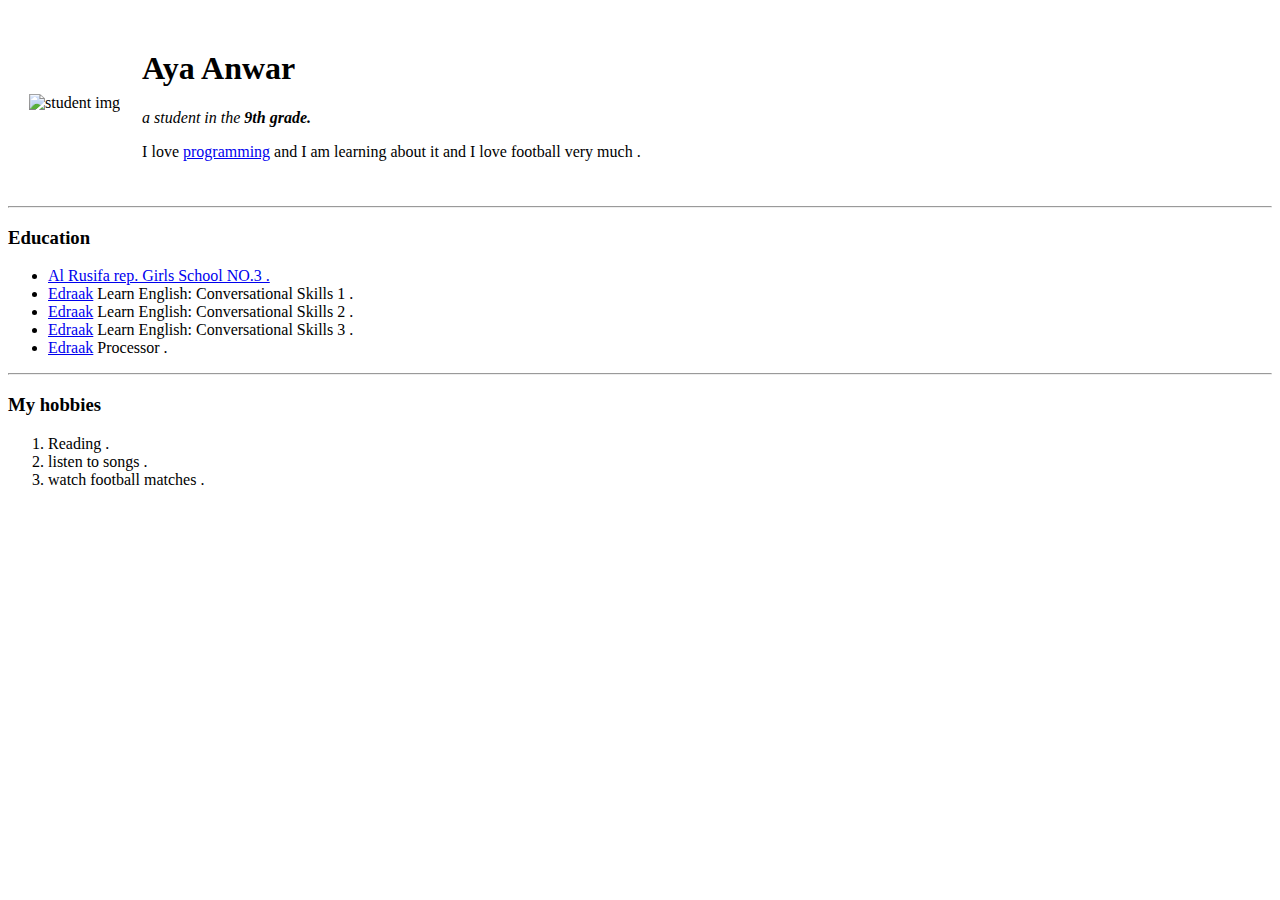
==== index.html @ ee2987c5 "add a new project" ====
<!DOCTYPE html>
<html lang="en" dir="ltr">
  <head>
    <meta charset="utf-8">
    <title>aya's personal site</title>
    <link rel="stylesheet" type="text/css" href="index.css">
    <link rel="shortcut icon" href="student.png">
  </head>
  <body>
    <table cellspacing="20">
      <tr>
        <td><img src="student2.png" alt="student img" width="70px"></td>
        <td>    <h1>Aya Anwar</h1>
            <p><em>a student in the <strong>9th grade.</strong></em></p>
            <p>I love <a href="https://en.wikipedia.org/wiki/Computer_programming"> programming</a> and I am learning about it and I love football very much .</p></td>
      </tr>
    </table>
    <hr>
    <h3>Education</h3>
    <ul>
      <li><a href="https://ar-ar.facebook.com/alruseifa"> Al Rusifa rep. Girls School NO.3 .</a></li>
      <li><a href="https://www.edraak.org/">Edraak</a> Learn English: Conversational Skills 1 .</li>
      <li><a href="https://www.edraak.org/">Edraak</a> Learn English: Conversational Skills 2 .</li>
      <li><a href="https://www.edraak.org/">Edraak</a> Learn English: Conversational Skills 3 .</li>
      <li><a href="https://www.edraak.org/">Edraak</a> Processor .</li>
    </ul>
    <hr>
    <h3>My hobbies</h3>
    <ol >
      <li>Reading .</li>
      <li>listen to songs .</li>
      <li>watch football matches .</li>
    </ol>
  </body>
</html>
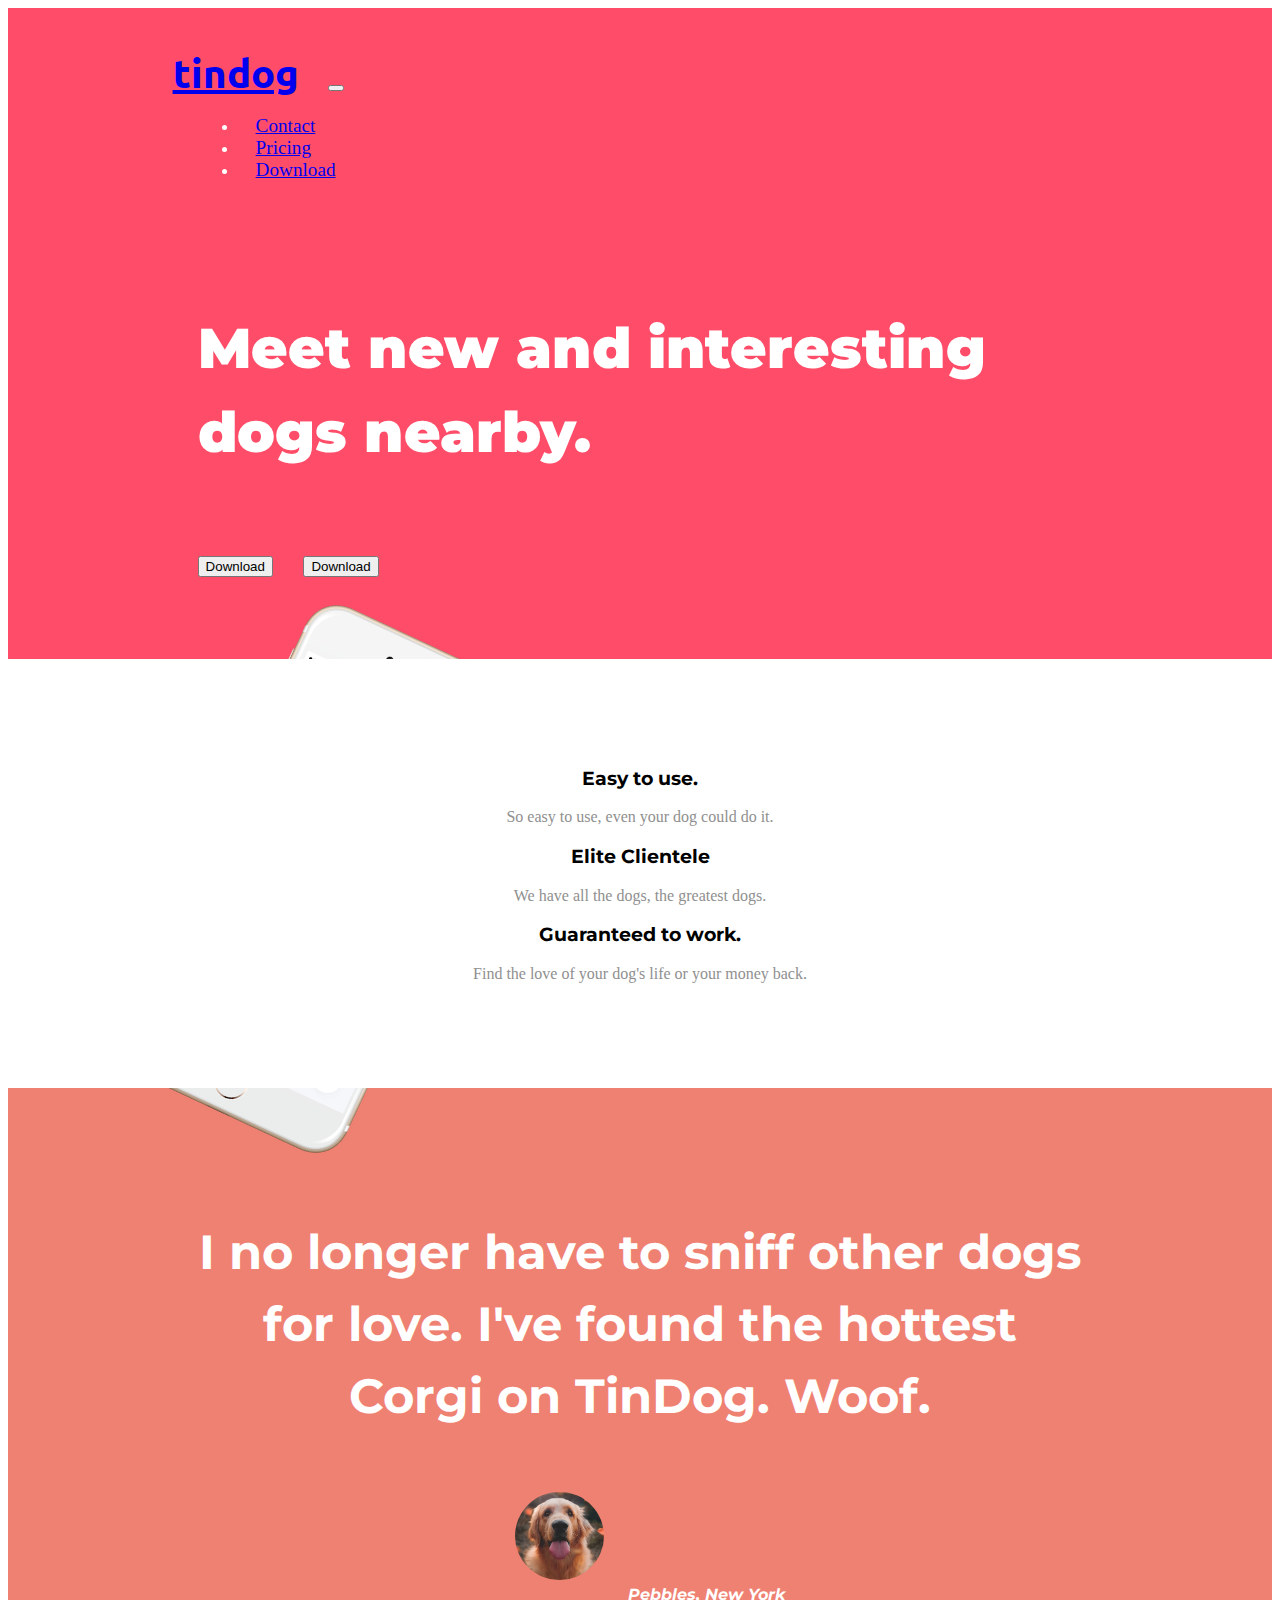
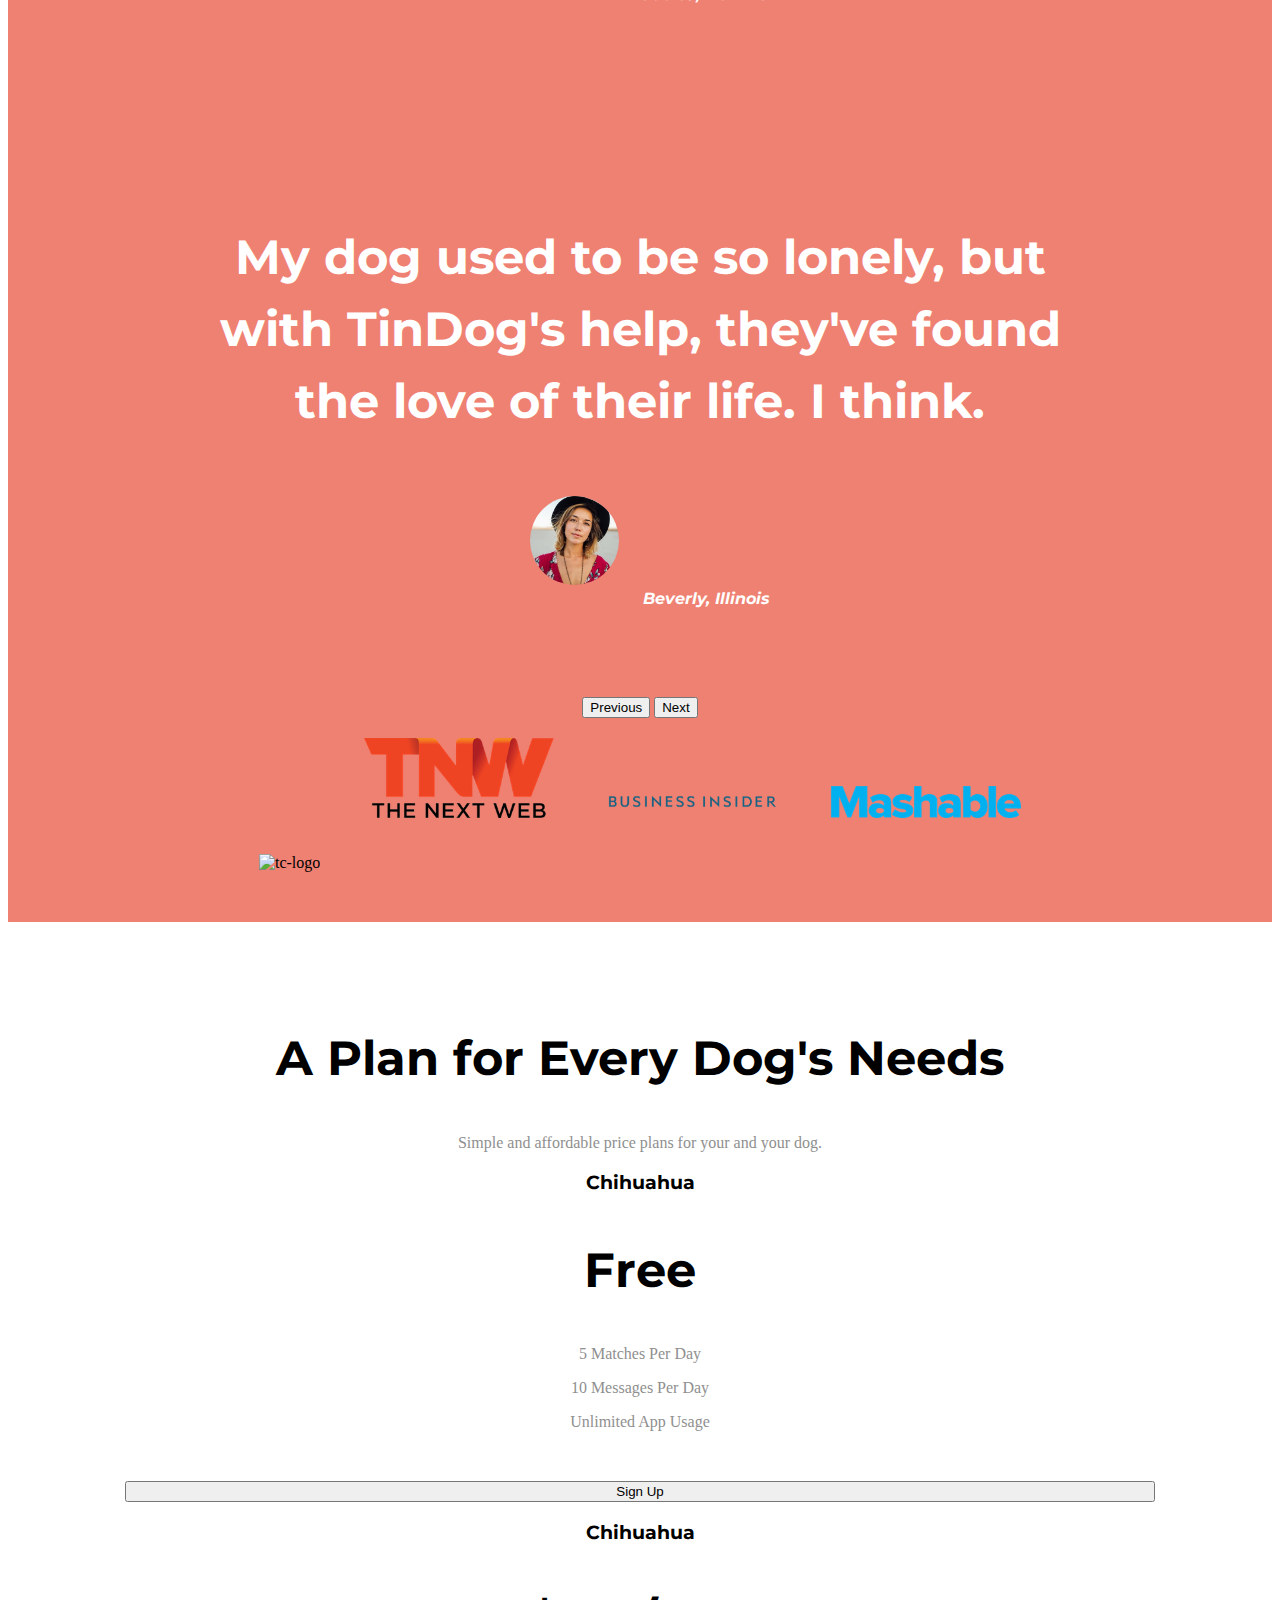
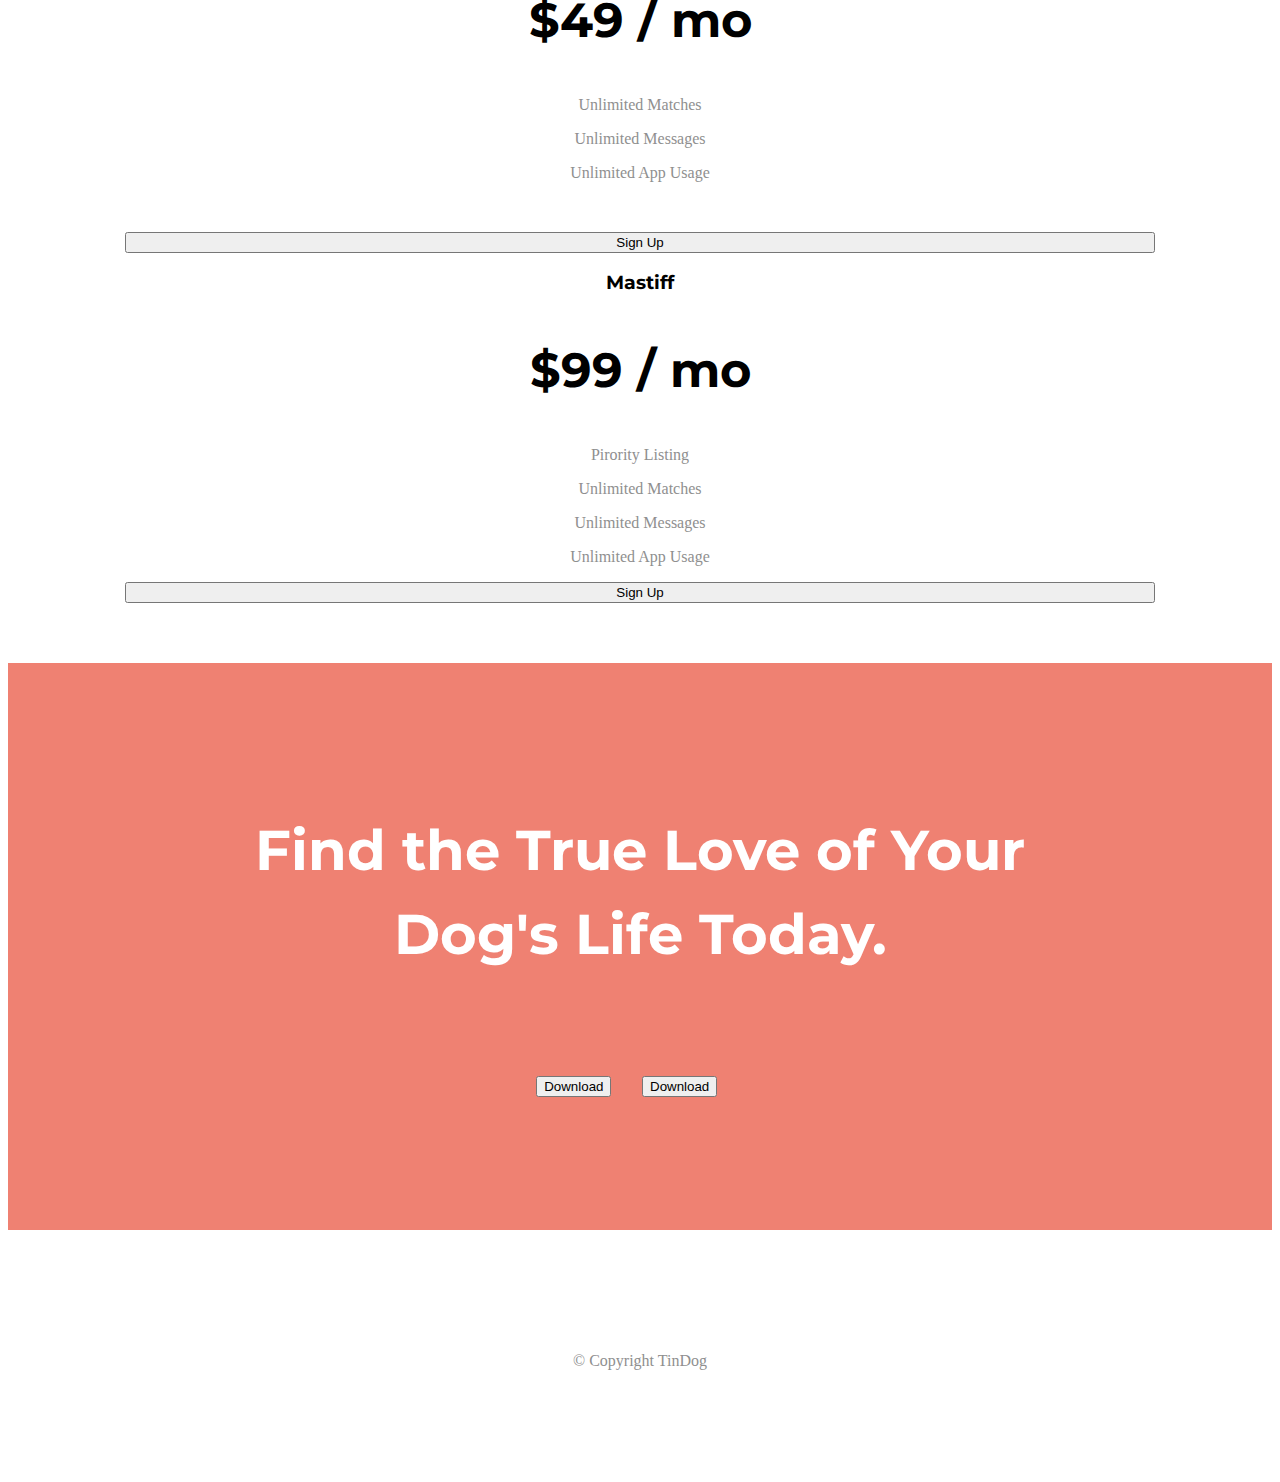
==== commit 266da840: "Add files via upload" ====
--- a/index.html
+++ b/index.html
@@ -1,35 +1,236 @@
 <!DOCTYPE html>
-<html lang="en" dir="ltr">
-  <head>
-    <meta charset="utf-8">
-    <title>aya's personal site</title>
-    <link rel="stylesheet" type="text/css" href="index.css">
-    <link rel="shortcut icon" href="student.png">
-  </head>
-  <body>
-    <table cellspacing="20">
-      <tr>
-        <td><img src="student2.png" alt="student img" width="70px"></td>
-        <td>    <h1>Aya Anwar</h1>
-            <p><em>a student in the <strong>9th grade.</strong></em></p>
-            <p>I love <a href="https://en.wikipedia.org/wiki/Computer_programming"> programming</a> and I am learning about it and I love football very much .</p></td>
-      </tr>
-    </table>
-    <hr>
-    <h3>Education</h3>
-    <ul>
-      <li><a href="https://ar-ar.facebook.com/alruseifa"> Al Rusifa rep. Girls School NO.3 .</a></li>
-      <li><a href="https://www.edraak.org/">Edraak</a> Learn English: Conversational Skills 1 .</li>
-      <li><a href="https://www.edraak.org/">Edraak</a> Learn English: Conversational Skills 2 .</li>
-      <li><a href="https://www.edraak.org/">Edraak</a> Learn English: Conversational Skills 3 .</li>
-      <li><a href="https://www.edraak.org/">Edraak</a> Processor .</li>
-    </ul>
-    <hr>
-    <h3>My hobbies</h3>
-    <ol >
-      <li>Reading .</li>
-      <li>listen to songs .</li>
-      <li>watch football matches .</li>
-    </ol>
-  </body>
+<html>
+
+<head>
+  <meta charset="utf-8">
+  <title>TinDog</title>
+  <!-- font fontawesome -->
+  <script defer src="https://use.fontawesome.com/releases/v5.15.4/js/all.js" integrity="sha384-rOA1PnstxnOBLzCLMcre8ybwbTmemjzdNlILg8O7z1lUkLXozs4DHonlDtnE7fpc" crossorigin="anonymous"></script>
+
+  <!-- bootstrap css -->
+  <link href="https://cdn.jsdelivr.net/npm/bootstrap@5.2.0/dist/css/bootstrap.min.css" rel="stylesheet" integrity="sha384-gH2yIJqKdNHPEq0n4Mqa/HGKIhSkIHeL5AyhkYV8i59U5AR6csBvApHHNl/vI1Bx" crossorigin="anonymous">
+  <!-- css stylesheet -->
+  <link rel="stylesheet" href="styles.css">
+
+  <!-- JavaScript Bundle with Popper -->
+  <script src="https://cdn.jsdelivr.net/npm/bootstrap@5.2.0/dist/js/bootstrap.bundle.min.js" integrity="sha384-A3rJD856KowSb7dwlZdYEkO39Gagi7vIsF0jrRAoQmDKKtQBHUuLZ9AsSv4jD4Xa" crossorigin="anonymous"></script>
+
+  <!-- google fonts -->
+  <link href="https://fonts.googleapis.com/css2?family=Montserrat:wght@100;300;400;500;900&family=Ubuntu:wght@300;400;700&display=swap" rel="stylesheet">
+
+</head>
+
+<body>
+
+  <section id="title">
+
+    <!-- Nav Bar -->
+    <nav class="navbar navbar-expand-lg navbar-dark">
+      <div class="container-fluid">
+        <a class="navbar-brand text-light p-3" id="tin" href="https://ahmad6121.github.io/dog/" target="_blank">tindog</a>
+        <button class="navbar-toggler text-light" type="button" data-bs-toggle="collapse" data-bs-target="#navbarSupportedContent" aria-controls="navbarSupportedContent" aria-expanded="false" aria-label="Toggle navigation">
+          <span class="navbar-toggler-icon text-light "></span>
+        </button>
+        <div class="collapse navbar-collapse" id="navbarSupportedContent">
+          <ul class="navbar-nav ms-auto">
+            <li class="nav-item">
+              <a class="nav-link" href="#footer">Contact</a>
+            </li>
+            <li class="nav-item">
+              <a class="nav-link" href="#pricing">Pricing</a>
+            </li>
+            <li class="nav-item">
+              <a class="nav-link" href="#cta">Download</a>
+            </li>
+
+          </ul>
+        </div>
+      </div>
+    </nav>
+
+
+
+    <!-- Title -->
+
+    <div class="row">
+      <div class="col-lg-6">
+        <h1 class="h1title">Meet new and interesting dogs nearby.</h1>
+        <button type="button" class="btn btn-dark btn-lg" id="bt1"><i class="fab fa-apple"></i> Download</button>
+        <button type="button" class="btn btn-outline-light btn-lg download-button" id="bt2"> <i class="fab fa-google-play"></i>Download</button>
+      </div>
+      <div class="col-lg-6 ">
+        <img class="titleimage" src="iphone6.png" alt="iphone-mockup">
+      </div>
+    </div>
+  </section>
+
+
+
+
+
+
+  <!-- Features -->
+  <section id="features">
+    <div class="row">
+      <div class="features-box col-lg-4 a">
+        <i class="icon fa fa-check-circle fa-4x "></i>
+        <h3>Easy to use.</h3>
+        <p>So easy to use, even your dog could do it.</p>
+      </div>
+      <div class="features-box col-lg-4 a">
+        <i class="icon fa fa-bullseye fa-4x"></i>
+        <h3>Elite Clientele</h3>
+        <p>We have all the dogs, the greatest dogs.</p>
+      </div>
+      <div class="features-box col-lg-4 a">
+        <i class="icon fa fa-heart fa-4x"></i>
+        <h3>Guaranteed to work.</h3>
+        <p>Find the love of your dog's life or your money back.</p>
+      </div>
+
+
+    </div>
+
+  </section>
+
+  <!-- Testimonials -->
+
+  <section id="testimonials">
+
+
+    <div id="carouselExampleControls" class="carousel slide" data-bs-ride="carousel">
+      <div class="carousel-inner">
+        <div class="carousel-item active">
+          <h2>I no longer have to sniff other dogs for love. I've found the hottest Corgi on TinDog. Woof.</h2>
+          <img class="testimonial-image" src="dog-img.jpg" alt="dog-profile">
+          <em>Pebbles, New York</em>
+        </div>
+        <div class="carousel-item">
+          <h2 class="testimonial-text">My dog used to be so lonely, but with TinDog's help, they've found the love of their life. I think.</h2>
+          <img class="testimonial-image" src="lady-img.jpg" alt="lady-profile">
+          <em>Beverly, Illinois</em>
+        </div>
+      </div>
+      <button class="carousel-control-prev" type="button" data-bs-target="#carouselExampleControls" data-bs-slide="prev">
+        <span class="carousel-control-prev-icon" aria-hidden="true"></span>
+        <span class="visually-hidden">Previous</span>
+      </button>
+      <button class="carousel-control-next" type="button" data-bs-target="#carouselExampleControls" data-bs-slide="next">
+        <span class="carousel-control-next-icon" aria-hidden="true"></span>
+        <span class="visually-hidden">Next</span>
+      </button>
+    </div>
+
+  </section>
+
+
+  <!-- Press -->
+
+  <section id="press">
+    <img class="press-logo" src="techcrunch.png" alt="tc-logo">
+    <img class="press-logo" src="tnw.png" alt="tnw-logo">
+    <img class="press-logo" src="bizinsider.png" alt="biz-insider-logo">
+    <img class="press-logo" src="mashable.png" alt="mashable-logo">
+
+
+
+
+  </section>
+
+
+  <!-- Pricing -->
+
+  <section id="pricing">
+
+    <h2>A Plan for Every Dog's Needs</h2>
+    <p>Simple and affordable price plans for your and your dog.</p>
+
+
+
+    <div class="row">
+      <div class="col-lg-4 col-md-6">
+        <div class="card ">
+          <div class="card-header">
+            <h3>Chihuahua</h3>
+          </div>
+          <div class="card-body">
+            <h2>Free</h2>
+            <p>5 Matches Per Day</p>
+            <p>10 Messages Per Day</p>
+            <p>Unlimited App Usage</p>
+            <p><br></p>
+            <button class="btn btn-lg btn-block btn-outline-dark btnl" type="button">Sign Up</button>
+          </div>
+        </div>
+      </div>
+
+      <div class="col-lg-4 col-md-6">
+        <div class="card ">
+          <div class="card-header">
+            <h3>Chihuahua</h3>
+          </div>
+          <div class="card-body">
+
+            <h2>$49 / mo</h2>
+            <p>Unlimited Matches</p>
+            <p>Unlimited Messages</p>
+            <p>Unlimited App Usage</p>
+            <p><br></p>
+            <button class="btn btn-lg btn-block btn-outline-dark btnl" type="button">Sign Up</button>
+          </div>
+        </div>
+      </div>
+      <div class="col-lg-4  col-md-12">
+        <div class="card ">
+          <div class="card-header">
+            <h3>Mastiff</h3>
+          </div>
+          <div class="card-body">
+
+            <h2>$99 / mo</h2>
+            <p>Pirority Listing</p>
+            <p>Unlimited Matches</p>
+            <p>Unlimited Messages</p>
+            <p>Unlimited App Usage</p>
+            <button class="btn btn-lg btn-block btn-outline-dark btnl" type="button">Sign Up</button>
+          </div>
+        </div>
+      </div>
+    </div>
+
+  </section>
+
+
+  <!-- Call to Action -->
+
+  <section id="cta">
+
+    <h3 class="h3cat">Find the True Love of Your Dog's Life Today.</h3>
+
+    <button type="button" class="btn btn-dark btn-lg" id="bt1"><i class="fab fa-apple"></i> Download</button>
+    <button type="button" class="btn btn-outline-light btn-lg download-button" id="bt2"> <i class="fab fa-google-play"></i>Download</button>
+  </section>
+
+
+  <!-- Footer -->
+
+  <footer id="footer">
+
+
+    <div class="fabs">
+      <i class="fab fa-twitter iconfoot"></i>
+      <i class="fab fa-facebook-f iconfoot"></i>
+      <i class="fab fa-instagram iconfoot"></i>
+      <i class="fa  fa-envelope iconfoot"></i>
+    </div>
+
+
+
+    <p>© Copyright TinDog</p>
+
+  </footer>
+
+
+</body>
+
 </html>
--- a/styles.css
+++ b/styles.css
@@ -0,0 +1,162 @@
+body {}
+
+#title {
+  background-color: #ff4c68;
+  padding: 3% 15%;
+  color: #fff;
+}
+
+.h1title {
+  font-family: "Montserrat";
+  font-size: 3.5rem;
+  font-weight: 900;
+  line-height: 1.5;
+}
+
+h2 {
+  font-family: Montserrat;
+  font-weight: bold;
+  font-size: 3rem;
+  line-height: 1.5;
+}
+
+h3 {
+  font-family: Montserrat;
+  font-weight: bold;
+}
+
+p {
+  color: #8f8f8f;
+}
+
+#tin {
+  font-family: "Ubuntu";
+  font-size: 2.5rem;
+  font-weight: bold;
+}
+
+/* Navigation Bar */
+.navbar {
+  padding: 0 0 4.5rem 0;
+}
+
+.nav-item {
+  padding: 0 18px;
+}
+
+.nav-link {
+  font-size: 1.2rem;
+}
+
+.navbar-brand {
+  font-family: "Ubuntu";
+  font-size: 2.5rem;
+  font-weight: bold;
+  position: relative;
+  right: 25px;
+}
+
+/* Download buttons */
+.download-button {
+  margin: 5% 3% 5%;
+}
+
+/* Title image */
+.titleimage {
+  width: 20%;
+  transform: rotate(25deg);
+  position: absolute;
+  z-index: 0;
+}
+
+/* Features */
+#features {
+  padding: 7% 15%;
+  background-color: #fff;
+  position: relative;
+  z-index: 1;
+}
+
+.features-box {
+  text-align: center;
+}
+
+.icon {
+  color: #ef8172;
+  margin-bottom: 2rem;
+}
+
+.icon:hover {
+  color: #ff4c68;
+}
+
+/* Testimonials section */
+#testimonials {
+  text-align: center;
+  background-color: #ef8172;
+  color: #fff;
+
+}
+
+.testimonial-image {
+  width: 10%;
+  border-radius: 100%;
+  margin: 20px;
+}
+
+.carousel-item {
+  padding: 7% 15%;
+}
+
+#press {
+  background-color: #ef8172;
+  text-align: center;
+}
+
+.press-logo {
+  width: 15%;
+  margin: 20px 20px 50px;
+}
+
+em {
+  font-family: "Montserrat";
+  font-weight: bold;
+}
+
+#pricing {
+  padding: 60px;
+  text-align: center;
+}
+
+.btnl {
+  width: 90%;
+}
+
+#cta {
+  background-color: #ef8172;
+  color: #fff;
+  text-align: center;
+  padding: 7% 15%;
+}
+
+.h3cat {
+  font-family: "Montserrat";
+  width: 900;
+  line-height: 1.5;
+  font-size: 3.5rem;
+}
+
+#footer {
+  padding: 7% 15%;
+  background-color: #fff;
+  text-align: center;
+}
+.iconfoot{
+  margin: 20px 10px;
+}
+.fab{
+  font-weight: 400px;
+}
+.fa{
+  font-weight: 900px;
+}
